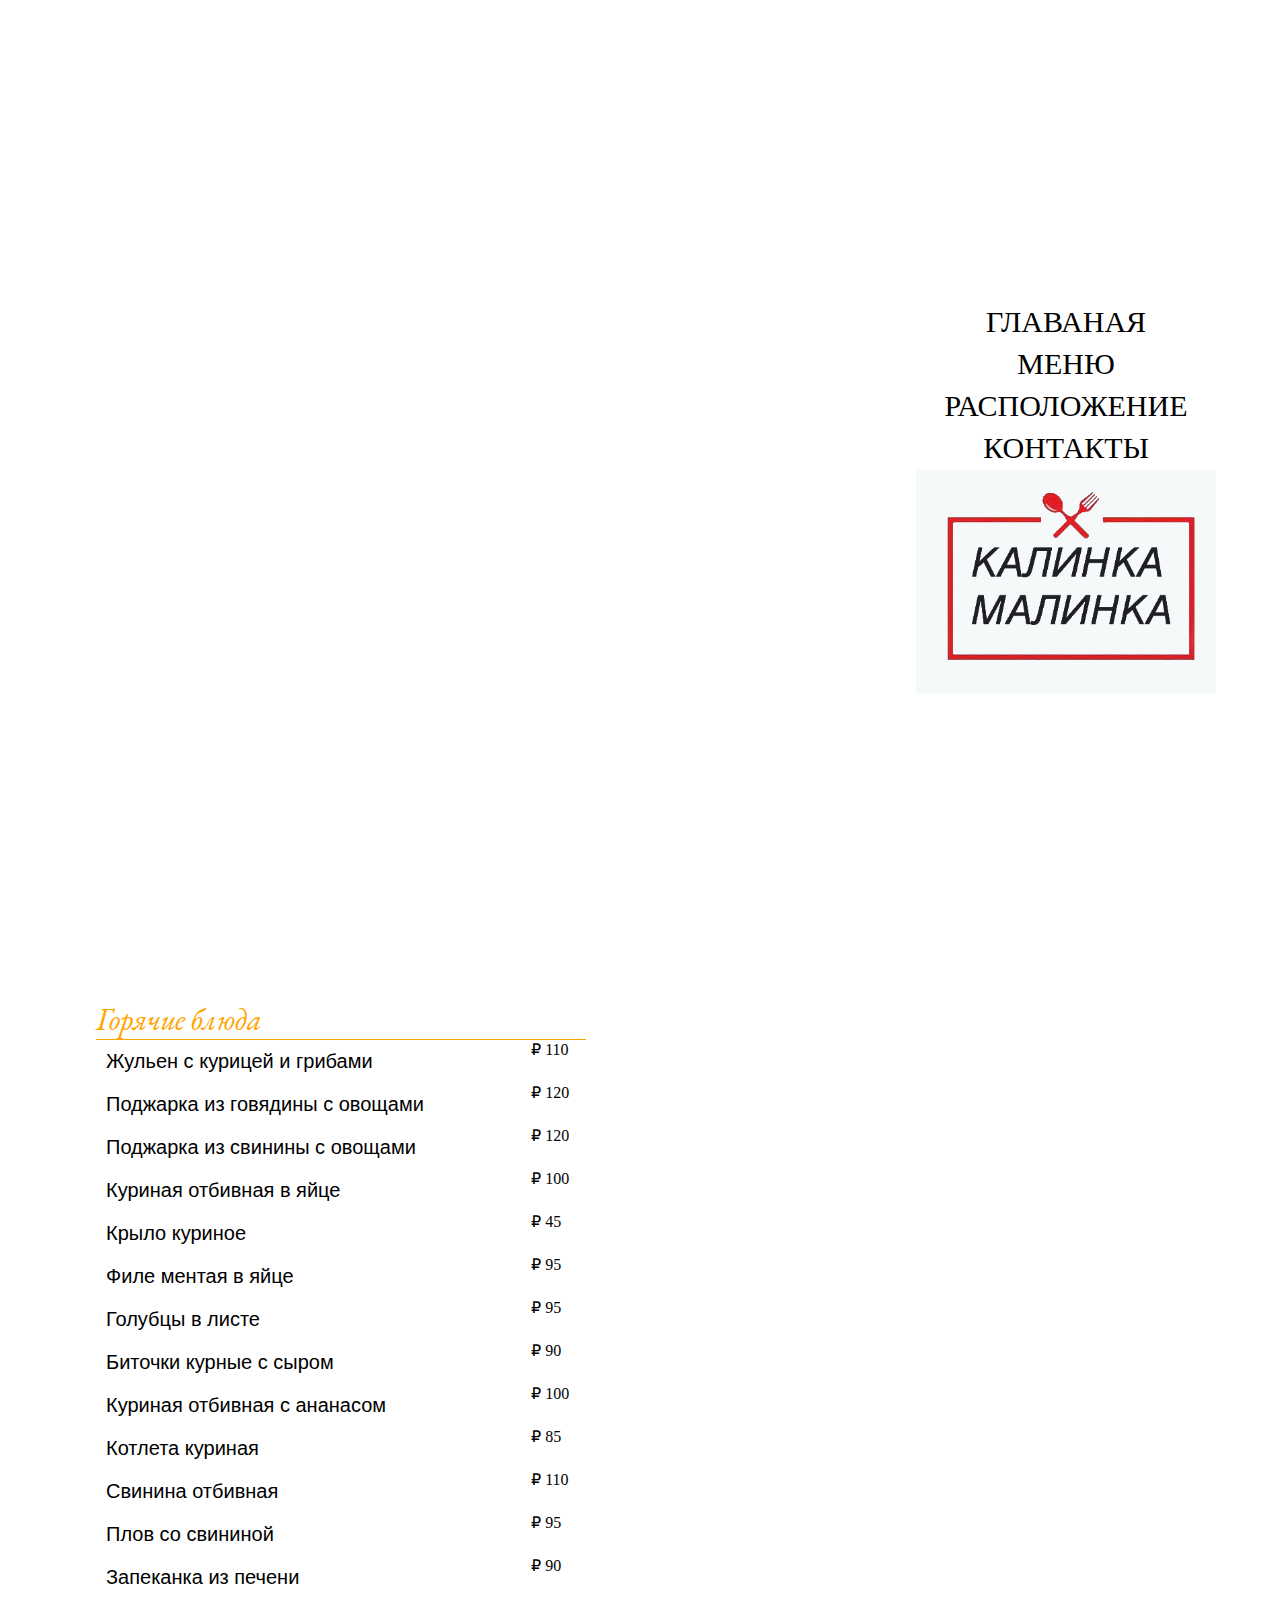
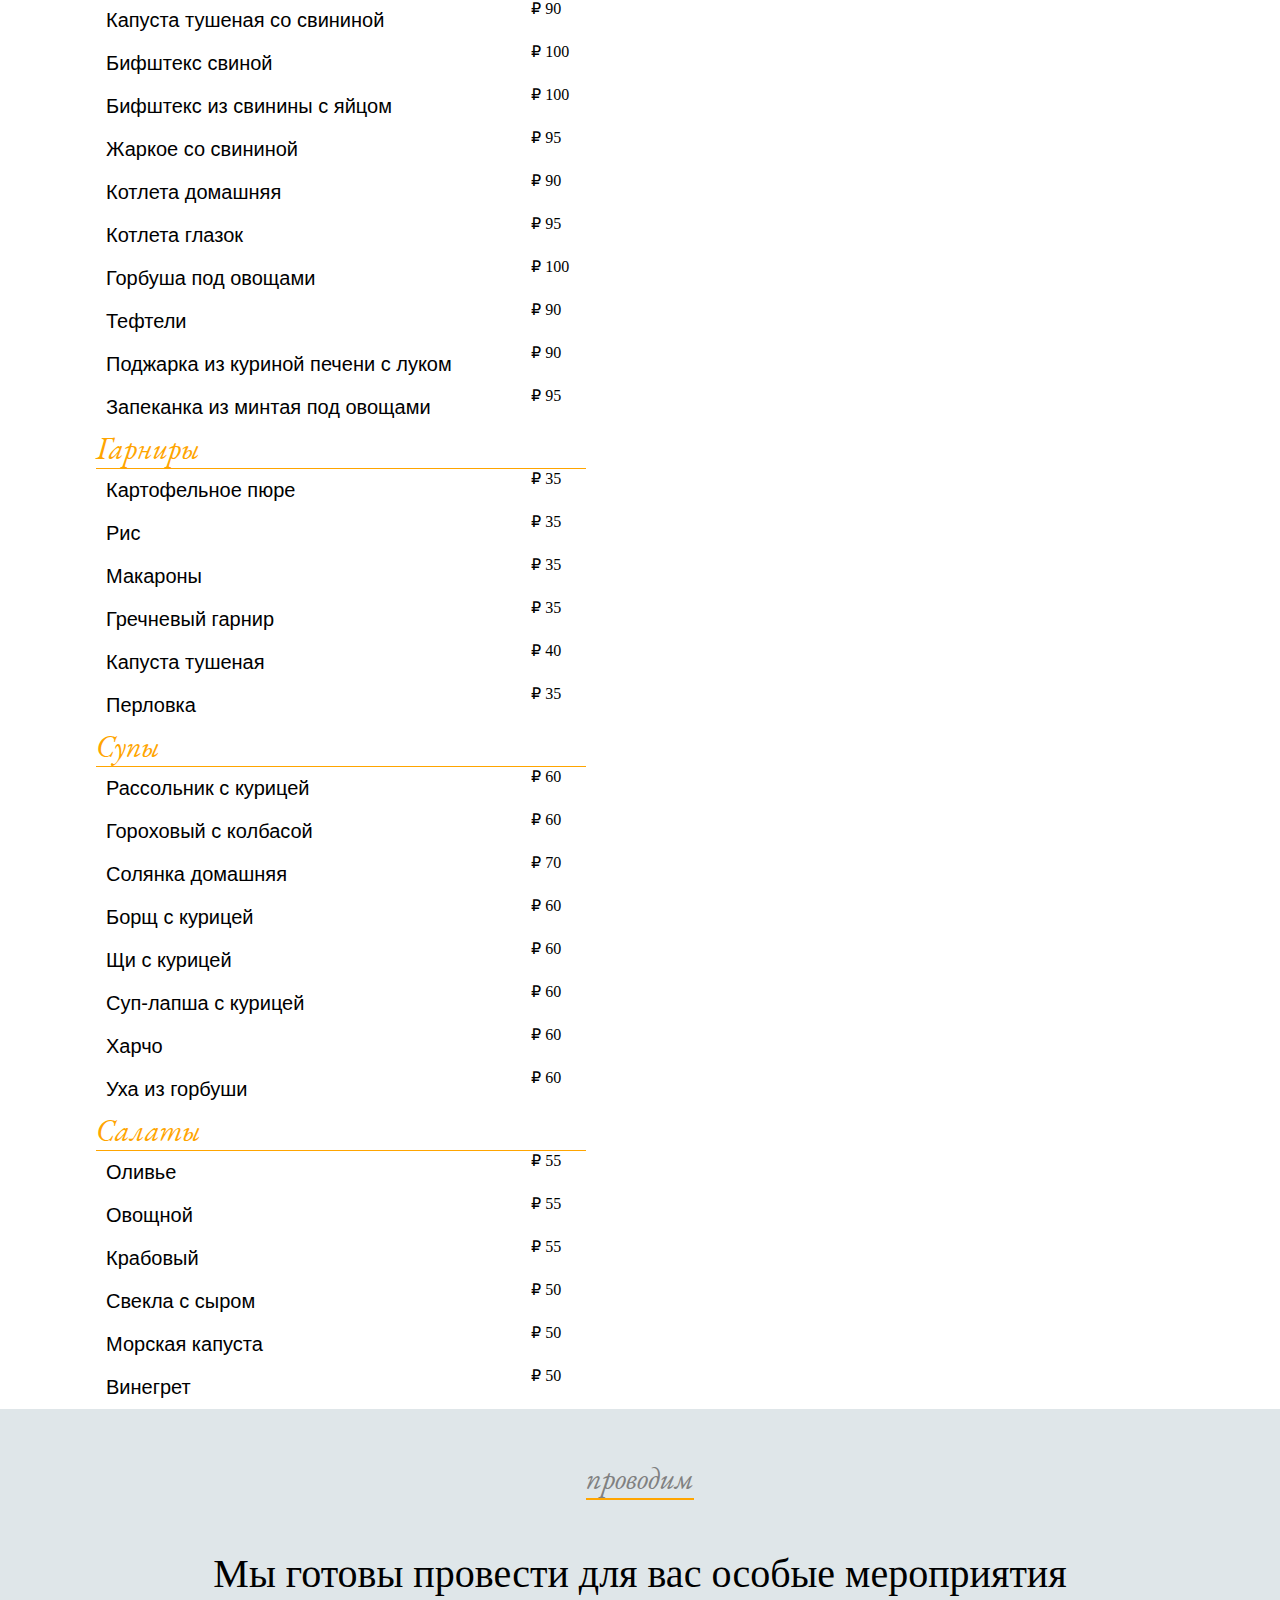
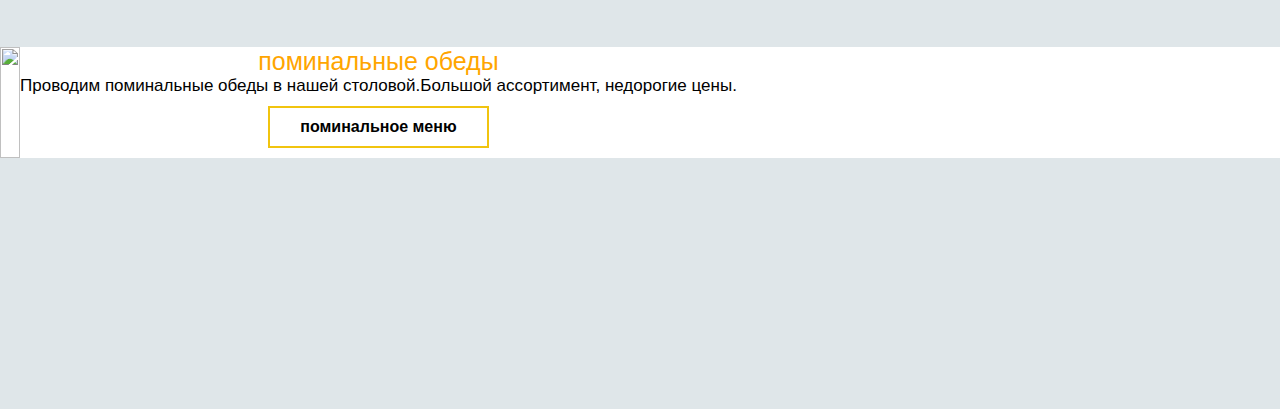
==== index.html @ 93ac7083 "изменил файлы html" ====
<!DOCTYPE html>
<html lang="en">
<head>
    <meta charset="UTF-8">
    <meta name="viewport" content="width=device-width, initial-scale=1.0">
    <link rel="stylesheet" href="css/style.css">
    <title>Столовая Калинка-Малинка Иркутск</title>
</head>
<body>
    <header>
        <div class="bot-header">
            <ul class="navigate-all">
                <li class="navigate"><a href="#" id="menu">главаная</a></li> 
                <li class="navigate"><a href="#" id="menu">меню</a></li>  
                <li class="navigate"><a href="#" id="coopertion2">расположение</a></li> 
                <li class="navigate"><a href="#" id="">контакты</a></li>
            </ul>
            <div class="logotip">
                 <img src="img/logo-head.png">
            </div>
        </div>
    </header> 

    
                <div class="container"> 

                        <section id="gor-blud">           
                                <div class="title-menu">
                                    Горячие блюда
                                </div>
                                
                                <div class="wrapper">    <div class="name-gor">Жульен с курицей и грибами</div> <div class="cost">₽ 110</div></div>
                                    
                                <div class="wrapper">    <div class="name-gor">Поджарка из говядины с овощами</div>  <div class="cost">₽ 120</div></div>

                                <div class="wrapper">    <div class="name-gor">Поджарка из свинины с овощами </div>  <div class="cost">₽ 120</div></div>

                                <div class="wrapper">    <div class="name-gor">Куриная отбивная в яйце </div>    <div class="cost">₽ 100</div></div>

                                <div class="wrapper">    <div class="name-gor">Крыло куриное </div>  <div class="cost">₽ 45 </div></div>
                                    
                                <div class="wrapper">    <div class="name-gor">Филе ментая в яйце </div> <div class="cost">₽ 95</div></div>

                                <div class="wrapper">    <div class="name-gor">Голубцы в листе</div>     <div class="cost">₽ 95</div></div>

                                <div class="wrapper">    <div class="name-gor">Биточки курные с сыром </div> <div class="cost">₽ 90</div></div>

                                <div class="wrapper">    <div class="name-gor">Куриная отбивная с ананасом</div>     <div class="cost">₽ 100</div></div>
                                    
                                <div class="wrapper">    <div class="name-gor">Котлета куриная </div>    <div class="cost">₽ 85</div> </div>

                                <div class="wrapper">    <div class="name-gor">Свинина отбивная </div>   <div class="cost">₽ 110</div></div>
                                                        
                                <div class="wrapper">    <div class="name-gor">Плов со свининой </div>   <div class="cost">₽ 95</div></div>

                                <div class="wrapper">    <div class="name-gor">Запеканка из печени </div>    <div class="cost">₽ 90</div></div>

                                <div class="wrapper">    <div class="name-gor">Капуста тушеная со свининой </div>    <div class="cost">₽ 90</div></div>

                                <div class="wrapper">    <div class="name-gor">Бифштекс свиной </div> <div class="cost">₽ 100</div>  </div>

                                <div class="wrapper">    <div class="name-gor">Бифштекс из свинины с яйцом </div><div class="cost">₽ 100 </div> </div>

                                <div class="wrapper">    <div class="name-gor">Жаркое со свининой </div>     <div class="cost">₽ 95</div></div>

                                <div class="wrapper">    <div class="name-gor">Котлета домашняя </div>   <div class="cost">₽ 90</div></div>

                                <div class="wrapper">    <div class="name-gor">Котлета глазок </div>     <div class="cost">₽ 95</div> </div>

                                <div class="wrapper">    <div class="name-gor">Горбуша под овощами </div>    <div class="cost">₽ 100</div></div>

                                <div class="wrapper">    <div class="name-gor">Тефтели </div>    <div class="cost">₽ 90</div></div>
                                                            
                                <div class="wrapper">    <div class="name-gor">Поджарка из куриной печени с луком </div><div class="cost">₽ 90 </div></div>

                                <div class="wrapper">    <div class="name-gor">Запеканка из минтая под овощами  </div>  <div class="cost">₽ 95 </div>   </div>     
                                          
                        </section>        

                        <section id="gornir">

                                <div class="title-menu">
                                    Гарниры
                                </div>

                                
                                <div class="wrapper">   <div class="name-gor">Картофельное пюре </div><div class="cost">₽ 35</div></div>

                                <div class="wrapper">    <div class="name-gor">Рис </div><div class="cost">₽ 35</div></div>

                                <div class="wrapper">    <div class="name-gor">Макароны </div><div class="cost">₽ 35</div></div>

                                <div class="wrapper">   <div class="name-gor">Гречневый гарнир </div><div class="cost">₽ 35</div></div>

                                <div class="wrapper">   <div class="name-gor">Капуста тушеная </div><div class="cost">₽ 40</div></div>

                                <div class="wrapper">   <div class="name-gor">Перловка </div><div class="cost">₽ 35</div></div>

                        </section>   
                                                
                        <section id="soup">

                            <div class="title-menu">
                                Супы
                            </div>

                            <div class="wrapper">    <div class="name-gor">Рассольник с курицей </div><div class="cost">₽ 60</div>  </div>

                            <div class="wrapper">   <div class="name-gor">Гороховый с колбасой </div><div class="cost">₽ 60</div>   </div>

                            <div class="wrapper">    <div class="name-gor">Солянка домашняя </div><div class="cost">₽ 70</div>  </div>

                            <div class="wrapper">   <div class="name-gor">Борщ с курицей</div> <div class="cost">₽ 60</div> </div>

                            <div class="wrapper">    <div class="name-gor">Щи с курицей </div><div class="cost">₽ 60</div>  </div>

                            <div class="wrapper">    <div class="name-gor">Суп-лапша с курицей </div><div class="cost">₽ 60</div>   </div>

                            <div class="wrapper">    <div class="name-gor">Харчо </div><div class="cost">₽ 60</div> </div>

                            <div class="wrapper">    <div class="name-gor">Уха из горбуши </div><div class="cost">₽ 60</div>    </div>

                        </section>

                        <section id="salat">
                            <div class="title-menu">
                                Салаты
                            </div>

                            <div class="wrapper">    <div class="name-gor">Оливье </div><div class="cost">₽ 55</div></div>

                            <div class="wrapper">   <div class="name-gor">Овощной </div><div class="cost">₽ 55</div></div>

                            <div class="wrapper">    <div class="name-gor">Крабовый </div><div class="cost">₽ 55</div></div>

                            <div class="wrapper">    <div class="name-gor">Свекла с сыром </div><div class="cost">₽ 50</div></div>

                            <div class="wrapper">   <div class="name-gor">Морская капуста </div><div class="cost">₽ 50</div></div>

                            <div class="wrapper">   <div class="name-gor">Винегрет</div> <div class="cost">₽ 50</div></div>
                        </section>
                </div>
                
                
                

                <section id="pomin">
                    <div class="pomin-all">
                        <div class="title-block">
                            <div class="top-title">
                                проводим
                            </div>
                            <div class="title-pomin">
                                Мы готовы провести для вас особые мероприятия
                            </div>
                        </div>

                        <div class="side">

                            <div class="not-logotip">
                                <img src="https://pqd.ru/wp-content/uploads/zagolovok-pominalnyiy-obed.jpg">
                            </div>
                            
                            <div class="left-side">
                                <div class="block-menu">
                                    поминальные обеды
                                </div>
                                <div class="under-block">
                                    Проводим поминальные обеды в нашей столовой.Большой ассортимент, недорогие цены.
                                </div>
                                <div class="button-container">
                                    <b href="">поминальное меню</b>
                                </div>
                            </div>  

                        </div>
                    </div>
                </section>
    <footer>
            <section id="footer">
                
            </section>
    </footer>            
</body>
</html>
---- css/style.css ----
@import 'settings.css';


body{
    background: var(--main-background);
}

li.navigate>a:link { 
    text-decoration: none; /* Убирает подчеркивание для ссылок */
}

li.navigate>a {
    color: black;
}
li.navigate>a:after {
    /* background-color: orange; */
    display: block;
    content: "";
    background-color: orange;
    height: 2px;
    width: 0%;
    -webkit-transition: width .3s ease-in-out;
    -moz--transition: width .3s ease-in-out;
    transition: width .3s ease-in-out;
}
li.navigate>a:hover:after,
li.navigate>a:focus:after {
    width: 100%;
}

/* -------------------------- end -------------------- */
header {
    display: flex;
    justify-content: flex-end;
    align-items: center;
    padding-right: 5vw;
}
header {    
    width: 100%;
    height: 1000px;
    background-image: url(https://s1.1zoom.ru/big0/709/Soups_Cabbage_White_background_591978_1280x853.jpg);
    background-repeat: no-repeat;
    background-size: cover;
    background-position: center;
    background-attachment: fixed; /*pallax scrolling effect*/
}
.bot-header, ul.navigate-all {
    display: flex;
    flex-direction: column;
    align-items: center;
}
ul.navigate-all {
    width: 15vw;
    text-align: center;
    list-style-type: none;
    text-transform: uppercase;
    text-decoration: none;
    cursor: pointer;
    line-height: 1;
    font-size: 30px;
}

li.navigate {
    padding: 5px;
}
.logotip>img{
    width: 300px;
}

/* -------------------------------------end============--------------- */


.container {
    width: 85%;
    margin: 0 auto;
}

.wrapper {
    display: grid;
    grid-template-columns:  1fr 1fr;
    grid-template-areas: 
    "name content";
    width: 80%;
}

.name-gor {
    grid-area: name;
  }
.cost {
    grid-area: content;
}


.title-menu {
    font-size: 30px;
    color: orange;
    border-bottom: 1px solid orange;
    font-family: 'title-fonts';
    width: 45%;

}

.name-gor {
    font-size: 20px;
    padding: 10px;
    font-family: 'Source Sans Pro', sans-serif;
}

/* ---------------------------end--------------------------- */



.pomin-all {
    background-color: #dfe6e9;
    font-family: 'Source Sans Pro', sans-serif;
    height: 600px;
}
.side {
    display: flex;
    background-color: white;
    text-align: center;
}

.not-logotip>img{
    width: 100%;
    height: 100%;
}

.left-side {
    display: grid;
    grid-template-areas: 
    "block"
    "under"
    "btn";
}

.block-menu {
    grid-area: block;
  }
.under-block {
    grid-area: under;
}
.button-container {
    grid-area: btn;
}



.title-block {
    text-align: center
}
.top-title {
    font-size: 30px;
    color: gray;
    border-bottom: 2px solid orange;
    display: inline-block;
    font-family: 'title-fonts';
    margin: 50px;
}
.title-pomin {
    font-size: 40px;  
    padding-bottom: 50px;
    font-family: 'EB Garamond', serif;
}

.block-menu {
    font-size: 25px;
    color: orange;
    font-family: 'Montserrat', sans-serif;
}
.under-block {
    font-size: 17px;
    font-family: 'Montserrat', sans-serif;
}


b {
    text-decoration: none;
    outline: none;
    display: inline-block;
    margin: 10px 20px;
    padding: 10px 30px;
    position: relative;
    border: 2px solid #f1c40f;
    font-family: 'Montserrat', sans-serif; 
    transition: .4s;
    
  }
  b:after {
    content: "";
    position: absolute;
    top: 0;
    left: 0;
    right: 0;
    bottom: 0;
    width: 100%;
    height: 100%;
    margin: auto;
    border: 2px solid rgba(0,0,0,0);
    transition: .4s;
  }
  .button-container b:hover:after {
    border-color: #f1c40f;
    width: calc(100% - 10px);
    height: calc(100% + 10px);
  }
/* -------------------------- end -----------------*/
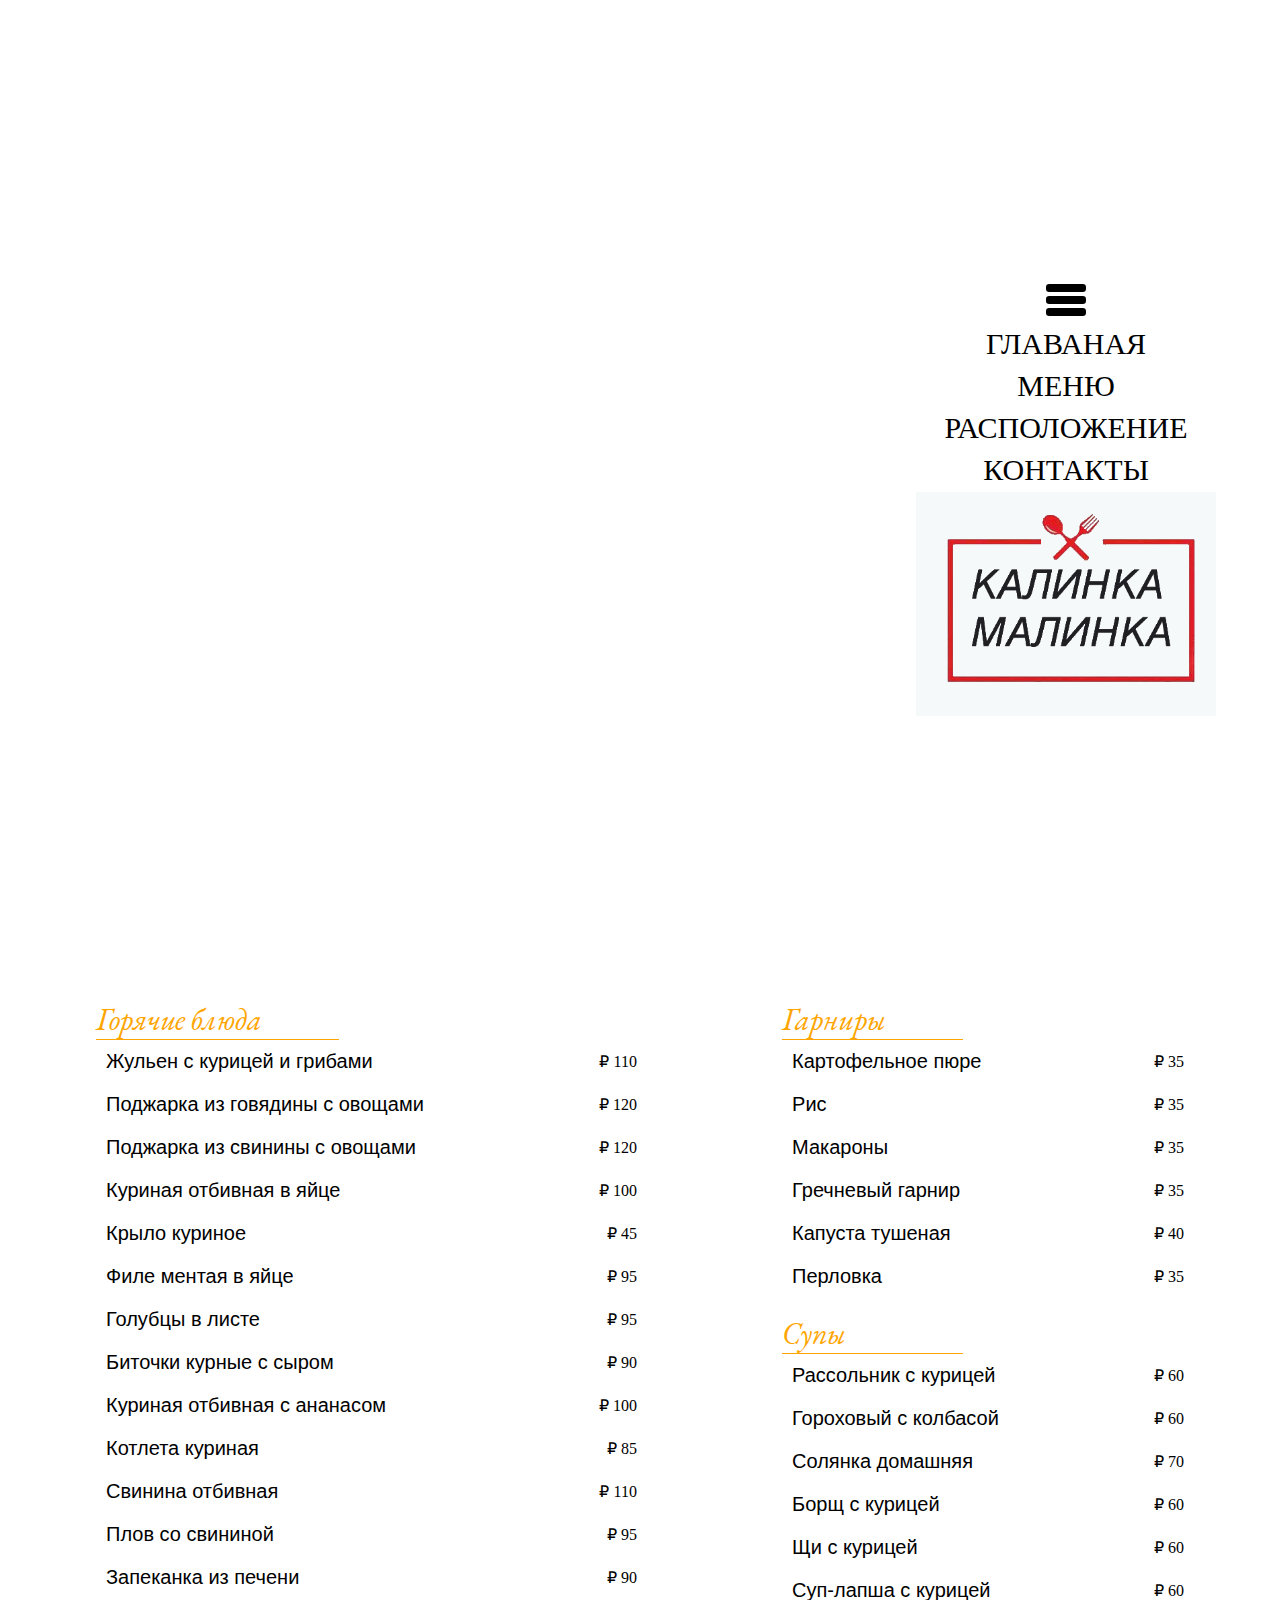
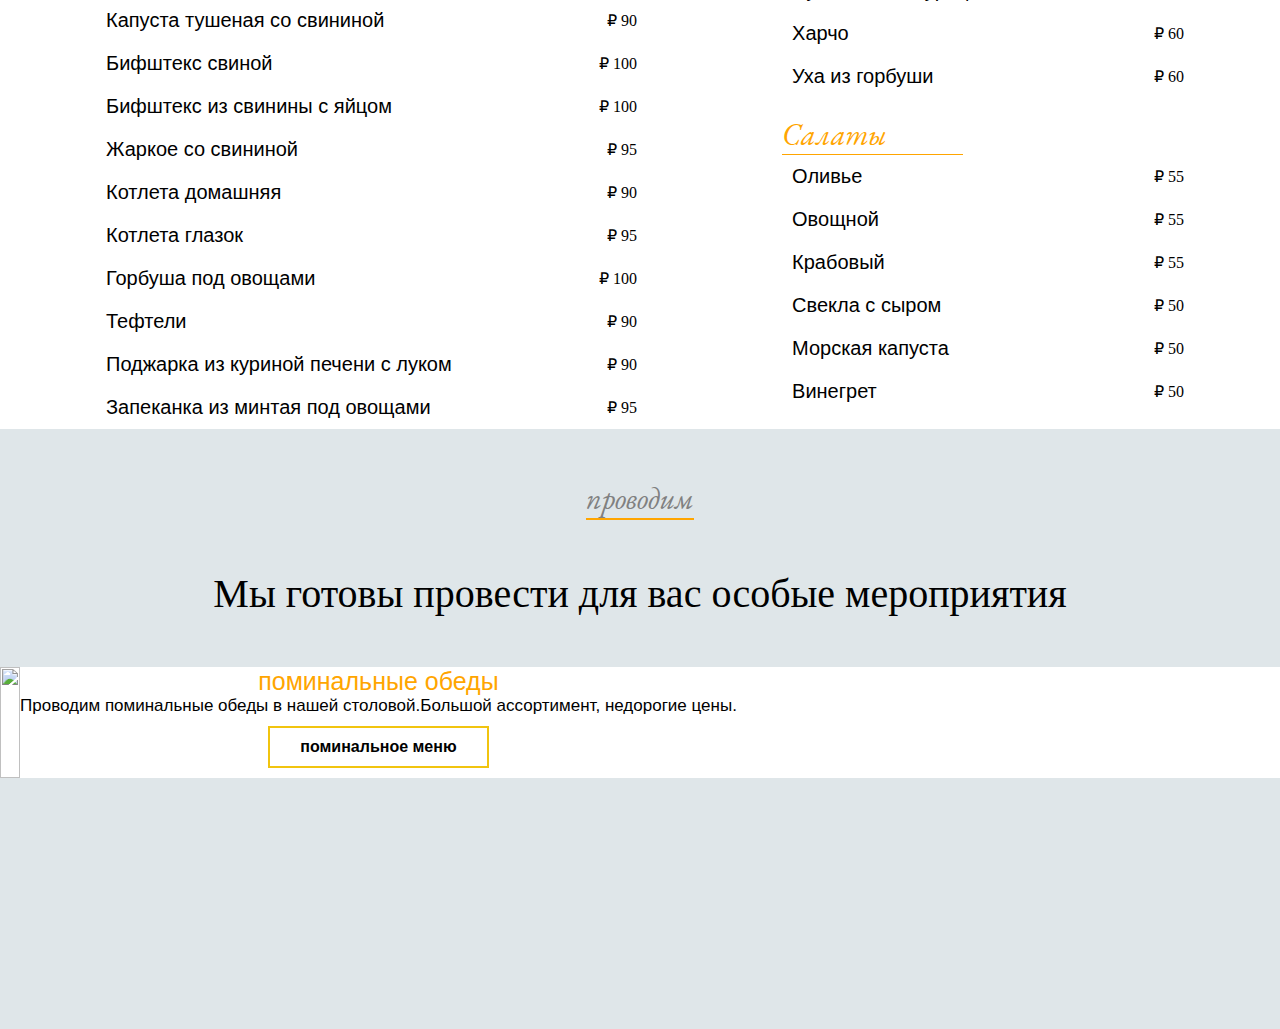
==== commit fb4de834: "правки" ====
--- a/index.html
+++ b/index.html
@@ -9,6 +9,13 @@
 <body>
     <header>
         <div class="bot-header">
+            <a href="javascript:void(0);" class="icon" onclick="myFunction()">
+                <svg viewBox="0 0 100 80" width="40" height="40">
+                    <rect width="100" height="20" rx="8"></rect>
+                    <rect y="30" width="100" height="20" rx="8"></rect>
+                    <rect y="60" width="100" height="20" rx="8"></rect>
+                </svg>
+            </a>
             <ul class="navigate-all">
                 <li class="navigate"><a href="#" id="menu">главаная</a></li> 
                 <li class="navigate"><a href="#" id="menu">меню</a></li>  
@@ -22,14 +29,15 @@
     </header> 
 
     
-                <div class="container"> 
-
-                        <section id="gor-blud">           
+    <div class="container">
+        <main class="main-menu">
+        <section id="gor-blud">           
                                 <div class="title-menu">
                                     Горячие блюда
-                                </div>
-                                
-                                <div class="wrapper">    <div class="name-gor">Жульен с курицей и грибами</div> <div class="cost">₽ 110</div></div>
+                                </div> 
+                                <div class="wrapper">
+                                    <div class="name-gor">Жульен с курицей и грибами</div> 
+                                <div class="cost">₽ 110</div></div>
                                     
                                 <div class="wrapper">    <div class="name-gor">Поджарка из говядины с овощами</div>  <div class="cost">₽ 120</div></div>
 
@@ -82,8 +90,6 @@
                                 <div class="title-menu">
                                     Гарниры
                                 </div>
-
-                                
                                 <div class="wrapper">   <div class="name-gor">Картофельное пюре </div><div class="cost">₽ 35</div></div>
 
                                 <div class="wrapper">    <div class="name-gor">Рис </div><div class="cost">₽ 35</div></div>
@@ -139,9 +145,8 @@
 
                             <div class="wrapper">   <div class="name-gor">Винегрет</div> <div class="cost">₽ 50</div></div>
                         </section>
-                </div>
-                
-                
+            </main>
+        </div>
                 
 
                 <section id="pomin">
@@ -175,11 +180,12 @@
 
                         </div>
                     </div>
+
                 </section>
     <footer>
-            <section id="footer">
-                
-            </section>
-    </footer>            
+           
+    </footer>      
+    
+    <script src="js/main.js"></script>
 </body>
 </html>--- a/css/style.css
+++ b/css/style.css
@@ -69,25 +69,51 @@
 
 /* -------------------------------------end============--------------- */
 
+#gor-blud{
+    grid-area: gor-blud;
+}
+
+#gornir{
+    grid-area: gornir;
+}
+
+#soup{
+    grid-area: soup;
+}
+#salat{
+    grid-area: salat;
+}
+
+main.main-menu{
+    display: grid;
+    grid-template-areas:
+    "gor-blud . gornir"
+    "gor-blud . soup"
+    "gor-blud . salat";
+}
 
 .container {
     width: 85%;
     margin: 0 auto;
 }
 
+
 .wrapper {
-    display: grid;
+    /* display: grid;
     grid-template-columns:  1fr 1fr;
     grid-template-areas: 
-    "name content";
-    width: 80%;
-}
-
-.name-gor {
-    grid-area: name;
-  }
+    "name-blud cost";
+    width: 80%; */
+    display: flex;
+    align-items: center;
+    justify-content: space-between;
+
+}
+.name-gor{
+    grid-area: name-blud;
+}
 .cost {
-    grid-area: content;
+    grid-area: cost;
 }
 
 
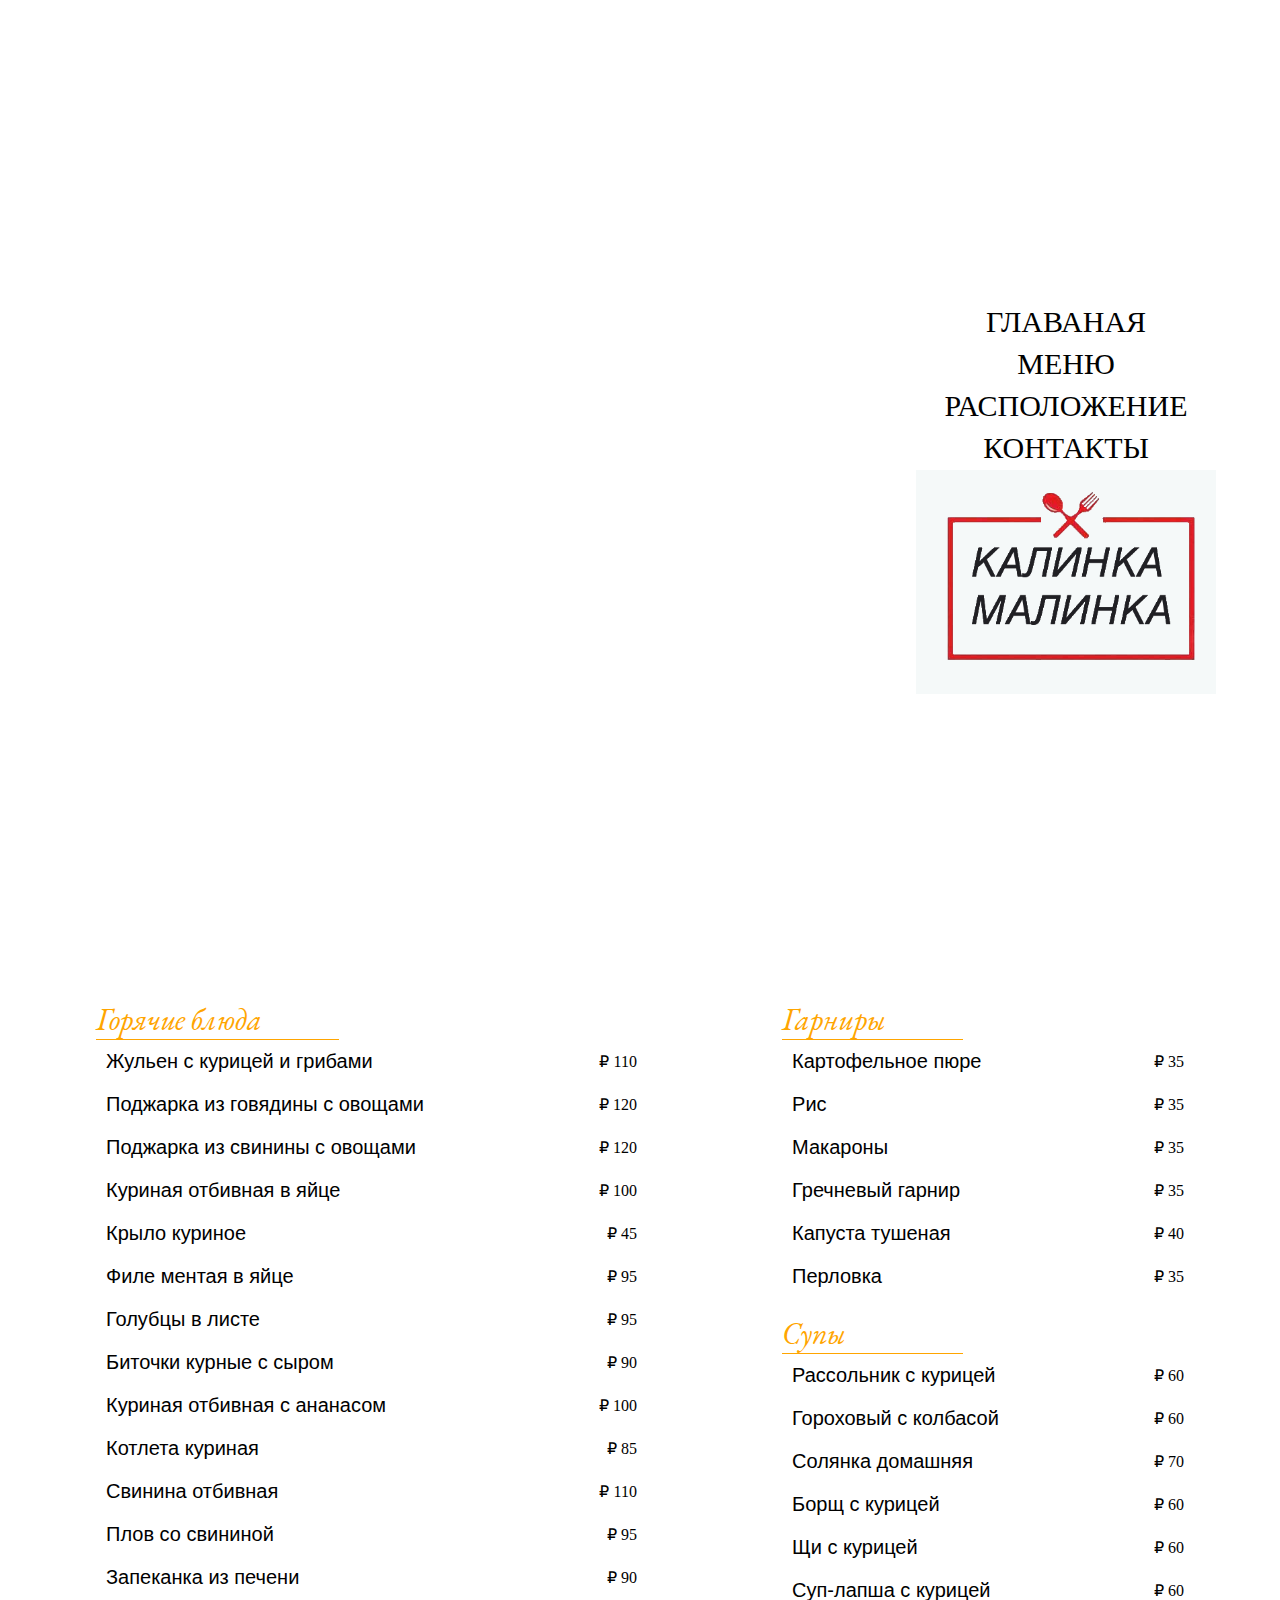
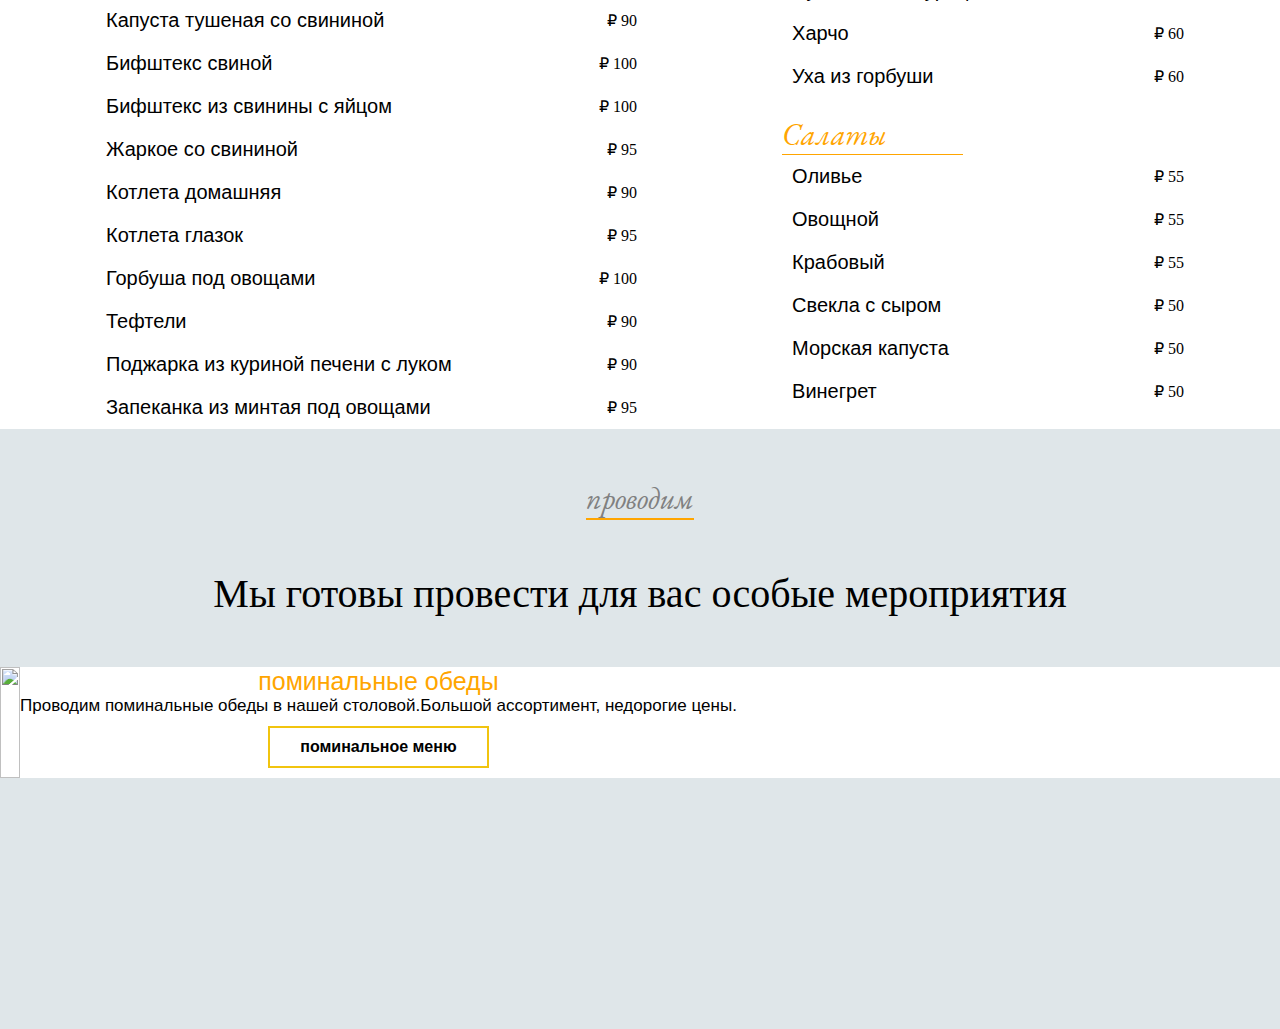
==== commit a89d6604: "начало подстраивания под экраны" ====
--- a/index.html
+++ b/index.html
@@ -9,14 +9,14 @@
 <body>
     <header>
         <div class="bot-header">
-            <a href="javascript:void(0);" class="icon" onclick="myFunction()">
+            <a href="javascript:void(0);" class="btn-gamburger" onclick="myFunction()">
                 <svg viewBox="0 0 100 80" width="40" height="40">
                     <rect width="100" height="20" rx="8"></rect>
                     <rect y="30" width="100" height="20" rx="8"></rect>
                     <rect y="60" width="100" height="20" rx="8"></rect>
                 </svg>
             </a>
-            <ul class="navigate-all">
+            <ul class="navigate-all" id="navigate-all">
                 <li class="navigate"><a href="#" id="menu">главаная</a></li> 
                 <li class="navigate"><a href="#" id="menu">меню</a></li>  
                 <li class="navigate"><a href="#" id="coopertion2">расположение</a></li> 
--- a/css/style.css
+++ b/css/style.css
@@ -1,4 +1,5 @@
 @import 'settings.css';
+
 
 
 body{
@@ -48,6 +49,9 @@
     display: flex;
     flex-direction: column;
     align-items: center;
+}
+.btn-gamburger{
+    display: none;
 }
 ul.navigate-all {
     width: 15vw;
@@ -231,3 +235,31 @@
     height: calc(100% + 10px);
   }
 /* -------------------------- end -----------------*/
+
+@media (max-width: 1000px) and (min-width: 290px){
+    *{
+        padding: 0;
+        margin: 0;
+    }
+    header{
+        align-items: start;
+        justify-content: space-between;
+        padding-left: 5vw;
+        padding-right: 5vw;
+    }
+    .bot-header{
+        width: 100%;
+        flex-direction: row;
+        justify-content: space-between;
+        align-items: center;
+    }
+    .btn-gamburger{
+        display: block;
+    }
+    .navigate-all{
+        display: none;
+    }
+    .logotip>img{
+        width: 20vw;
+    }
+}